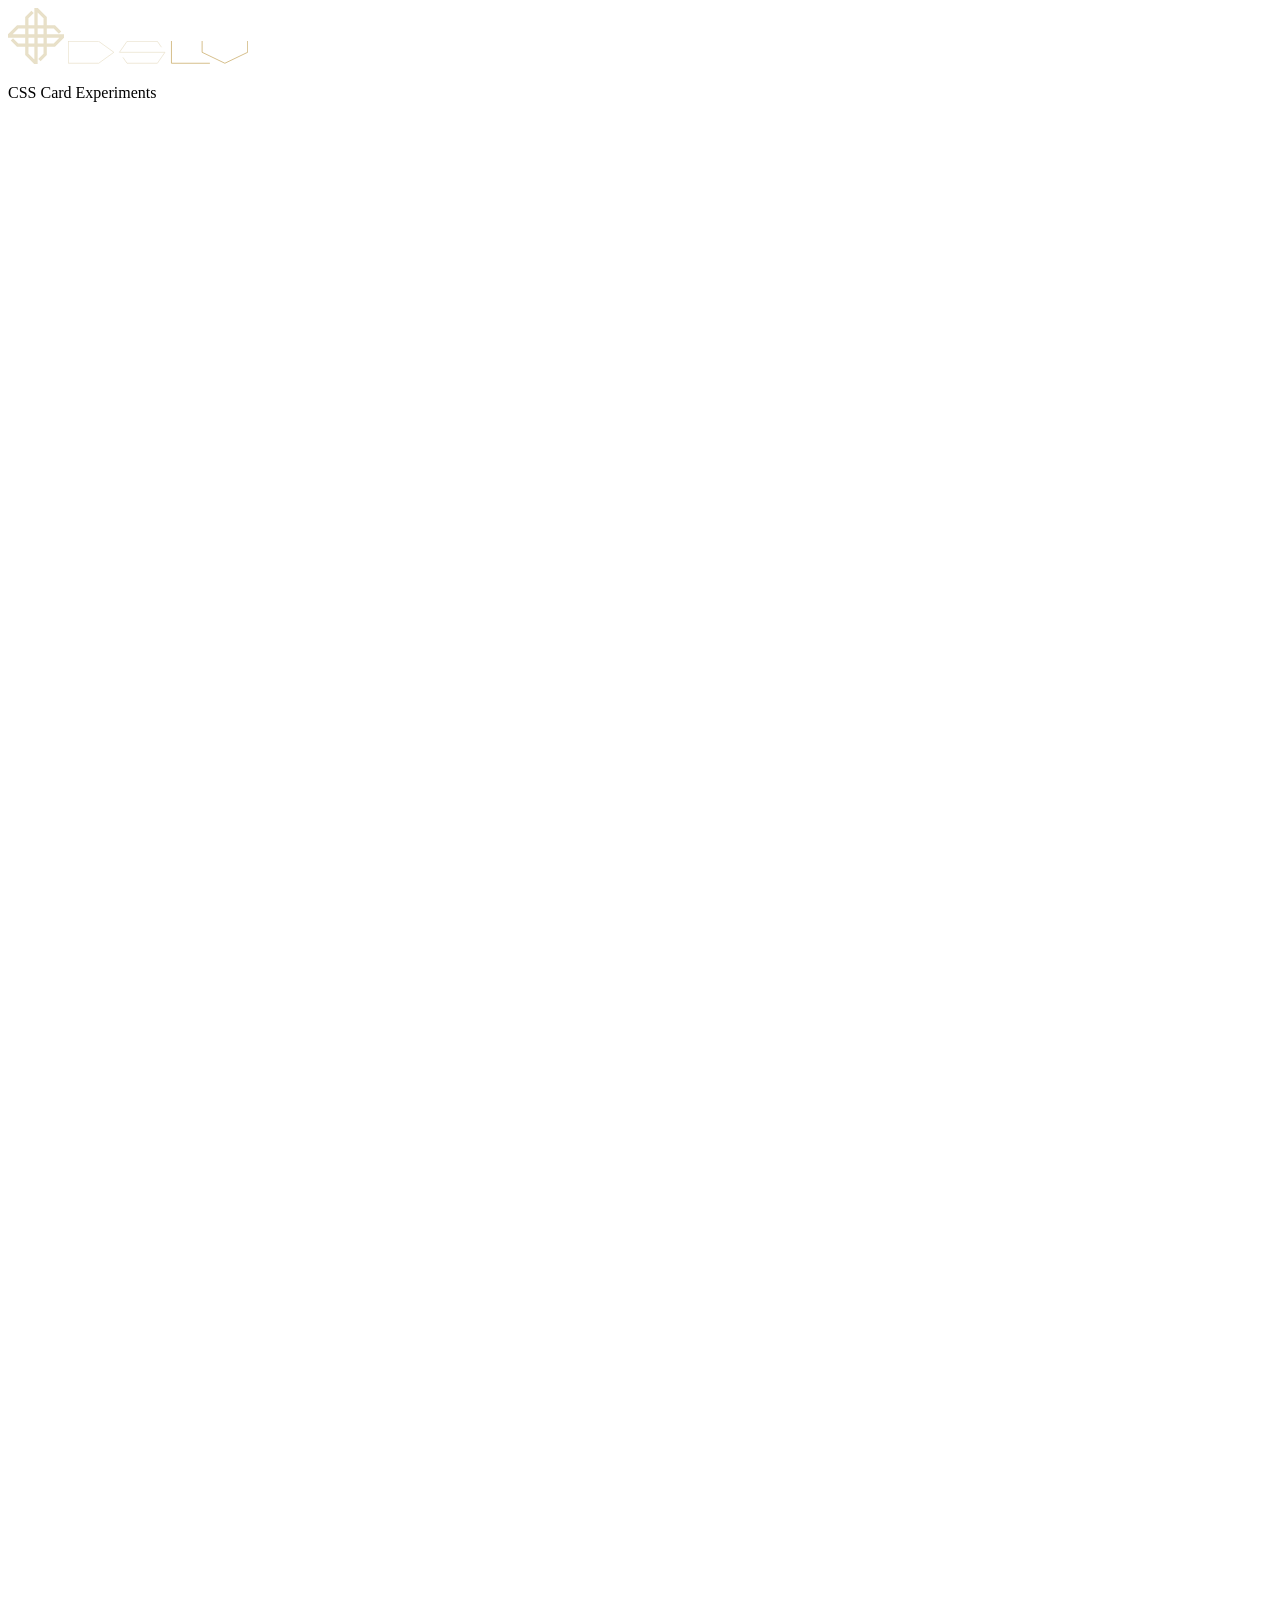
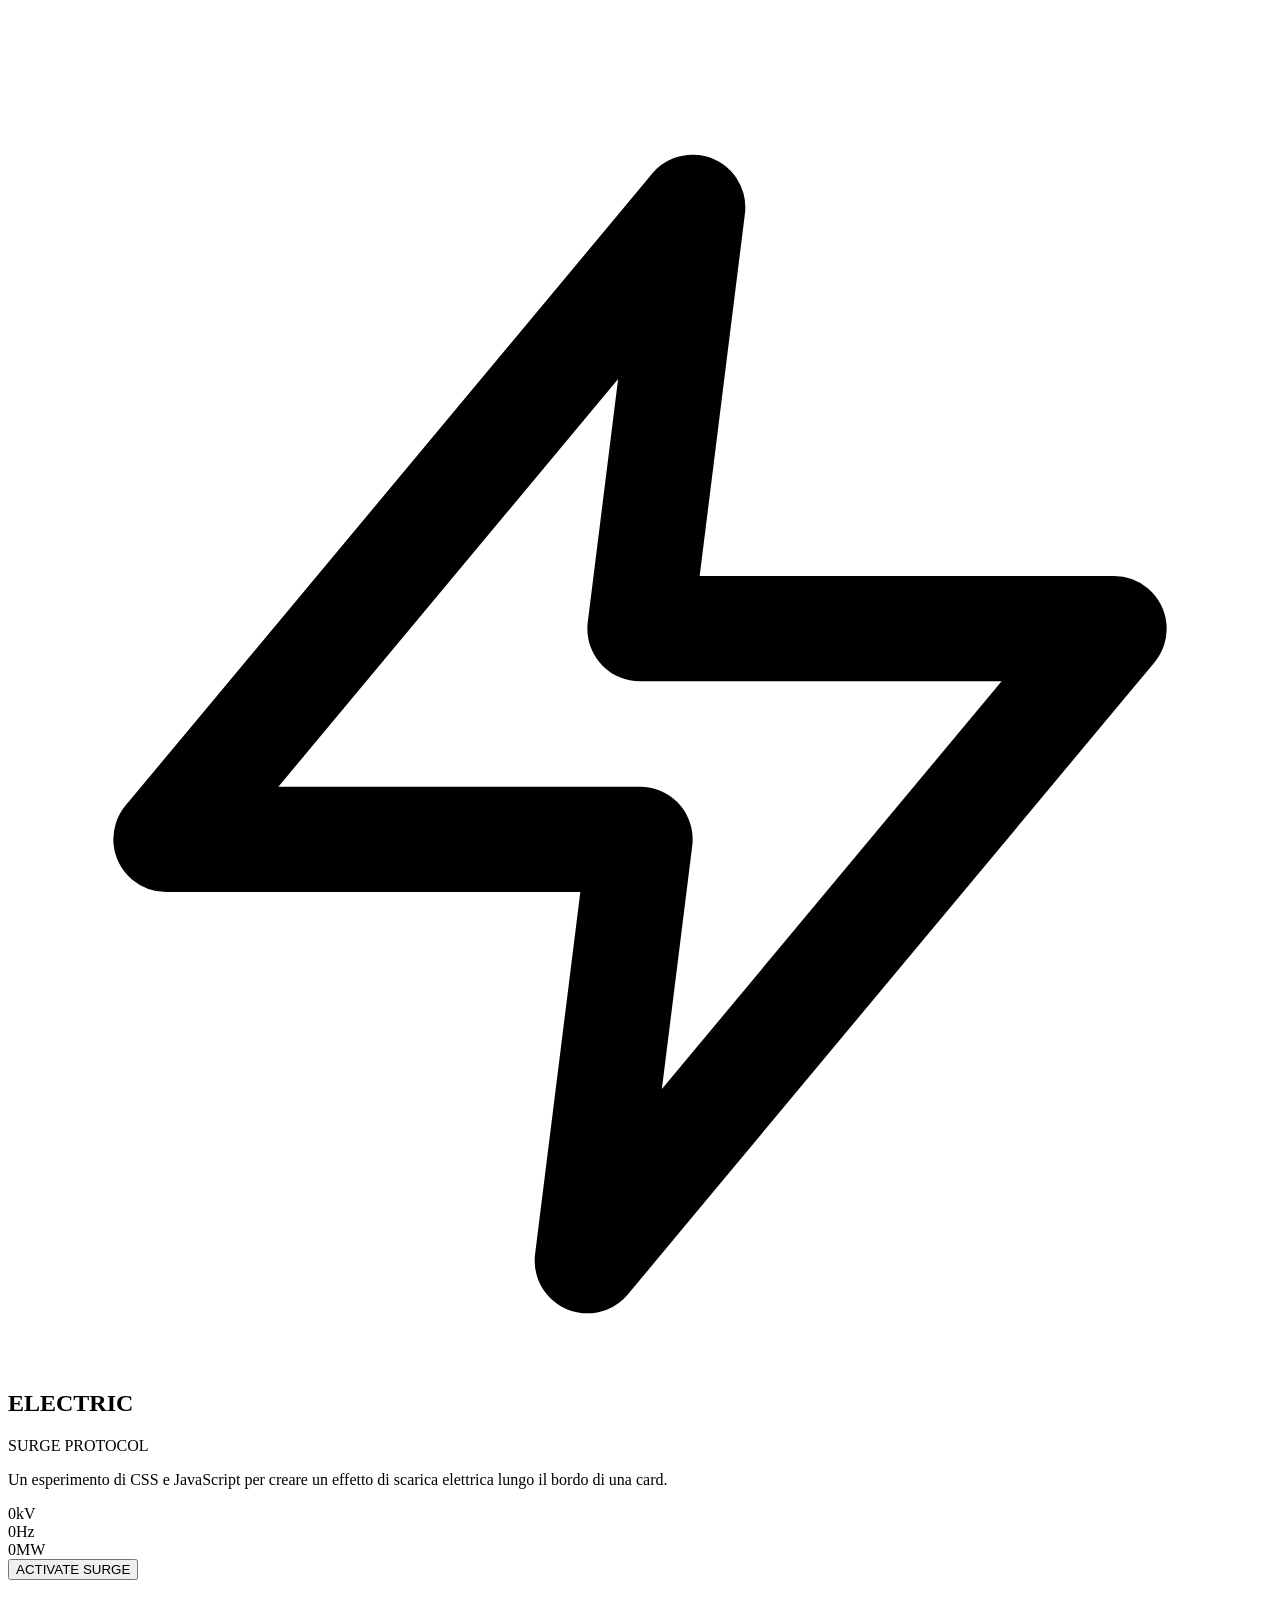
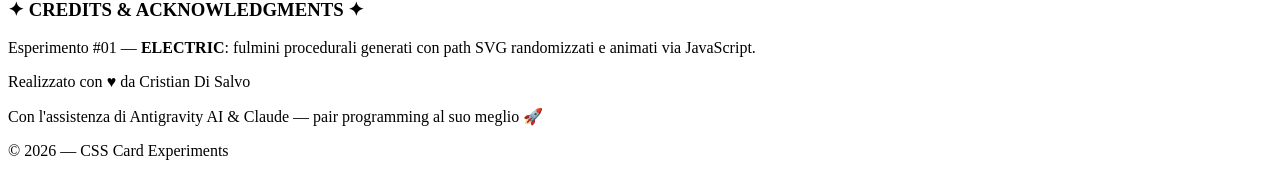
==== electric/index.html @ cdb963ba "Add index.html for Electric Card CSS experiments This file contains the HTML structure for the Elect" ====
<!DOCTYPE html>
<html lang="it">
<!--
  ============================================================
  CSS CARD EXPERIMENTS - #01 ELECTRIC
  ============================================================
  Autore:   Cristian Di Salvo - DSLV.tech
  AI:       Antigravity AI + Claude (Anthropic)
  Anno:     2026
  File:
    index.html  struttura HTML
    style.css   stili base + electric card
    script.js   fulmini SVG, surge mode, stats, tilt 3D
  ============================================================
-->
<head>
  <meta charset="UTF-8">
  <meta name="viewport" content="width=device-width, initial-scale=1.0">
  <title>Electric Card - CSS Card Experiments</title>
  <link rel="preconnect" href="https://fonts.googleapis.com">
  <link rel="preconnect" href="https://fonts.gstatic.com" crossorigin>
  <link rel="stylesheet" href="https://fonts.googleapis.com/css2?family=Orbitron:wght@400;700;900&family=Inter:wght@300;400;600&display=swap" media="print" onload="this.media='all'">
  <noscript><link rel="stylesheet" href="https://fonts.googleapis.com/css2?family=Orbitron:wght@400;700;900&family=Inter:wght@300;400;600&display=swap"></noscript>
  <link rel="stylesheet" href="style.css">
</head>
<body>
  <div class="scene">
    <div class="particles" id="particles" aria-hidden="true"></div>
    <header class="site-header">
      <div class="header-logos">
        <svg class="logo-mark" viewBox="0 0 273.65 273.65" width="56" height="56" xmlns="http://www.w3.org/2000/svg" aria-hidden="true">
          <polyline points="24.74 159.23 47.14 181.63 226.35 181.63 271.15 136.83 2.5 136.83 47.35 92.02 226.35 92.02 248.75 114.43" fill="none" stroke="#E8E0C8" stroke-linecap="square" stroke-width="16"/>
          <polyline points="159.23 248.91 181.63 226.51 181.63 47.3 136.83 2.5 136.83 271.15 92.02 226.31 92.02 47.3 114.43 24.9" fill="none" stroke="#E8E0C8" stroke-linecap="square" stroke-width="16"/>
        </svg>
        <svg class="logo-type" viewBox="0 0 225.19 28.27" width="180" fill="none" stroke-linecap="square" stroke-width=".87" xmlns="http://www.w3.org/2000/svg" aria-label="DSLV" role="img">
          <polygon points=".43 .43 .43 27.84 38.4 27.84 57.4 14.14 38.39 .43 .43 .43" stroke="#E8E0C8"/>
          <polyline points="69.07 20.99 73.82 27.84 111.82 27.84 121.32 14.14 64.36 14.14 73.86 .43 111.82 .43 116.57 7.28" stroke="#E8E0C8"/>
          <polyline points="129.43 .43 129.43 27.84 176.9 27.84" stroke="#C4A35A"/>
          <polyline points="167.79 .43 167.79 14.14 196.27 27.84 224.76 14.14 224.76 .43" stroke="#C4A35A"/>
        </svg>
      </div>
      <p class="header-tagline">CSS Card Experiments</p>
    </header>
    <div class="cards-container">
      <div class="card-wrapper" id="cardWrapper">
        <svg class="electric-border" viewBox="0 0 400 500" preserveAspectRatio="none" aria-hidden="true">
          <defs>
            <filter id="glow"><feGaussianBlur stdDeviation="3" result="coloredBlur"/><feMerge><feMergeNode in="coloredBlur"/><feMergeNode in="coloredBlur"/><feMergeNode in="SourceGraphic"/></feMerge></filter>
            <filter id="glow-intense"><feGaussianBlur stdDeviation="6" result="coloredBlur"/><feMerge><feMergeNode in="coloredBlur"/><feMergeNode in="coloredBlur"/><feMergeNode in="coloredBlur"/><feMergeNode in="SourceGraphic"/></feMerge></filter>
          </defs>
          <g id="lightningGroup" filter="url(#glow)"></g>
          <g id="lightningGroupIntense" filter="url(#glow-intense)"></g>
        </svg>
        <div class="electric-glow" aria-hidden="true"></div>
        <div class="card" id="card">
          <div class="card-icon" aria-hidden="true">
            <svg viewBox="0 0 24 24" fill="none" stroke="currentColor" stroke-width="2" stroke-linecap="round" stroke-linejoin="round"><polygon points="13 2 3 14 12 14 11 22 21 10 12 10 13 2"/></svg>
          </div>
          <h2 class="card-title">ELECTRIC</h2>
          <p class="card-subtitle">SURGE PROTOCOL</p>
          <div class="card-divider"></div>
          <p class="card-description">Un esperimento di CSS e JavaScript per creare un effetto di scarica elettrica lungo il bordo di una card.</p>
          <div class="card-stats">
            <div class="stat"><span class="stat-value" id="voltage">0</span><span class="stat-label">kV</span></div>
            <div class="stat"><span class="stat-value" id="frequency">0</span><span class="stat-label">Hz</span></div>
            <div class="stat"><span class="stat-value" id="power">0</span><span class="stat-label">MW</span></div>
          </div>
          <button class="card-button" id="surgeBtn"><span class="btn-text">ACTIVATE SURGE</span><span class="btn-flash" aria-hidden="true"></span></button>
        </div>
      </div>
    </div>
  </div>
  <footer class="credits">
    <div class="credits-inner">
      <div class="credits-glow"></div>
      <div class="credits-content">
        <h3 class="credits-title">✦ CREDITS & ACKNOWLEDGMENTS ✦</h3>
        <div class="credits-divider"></div>
        <p class="credits-text">Esperimento #01 — <strong>ELECTRIC</strong>: fulmini procedurali generati con path SVG randomizzati e animati via JavaScript.</p>
        <div class="credits-divider"></div>
        <div class="credits-thanks">
          <p class="credits-made-with">Realizzato con <span class="credits-heart">&#9829;</span> da <span class="credits-author">Cristian Di Salvo</span></p>
          <p class="credits-ai">Con l'assistenza di <span class="credits-ai-name">Antigravity AI</span> &amp; <span class="credits-claude-name">Claude</span> — pair programming al suo meglio 🚀</p>
        </div>
        <p class="credits-year">© 2026 — CSS Card Experiments</p>
      </div>
    </div>
  </footer>
  <script src="script.js"></script>
</body>
</html>
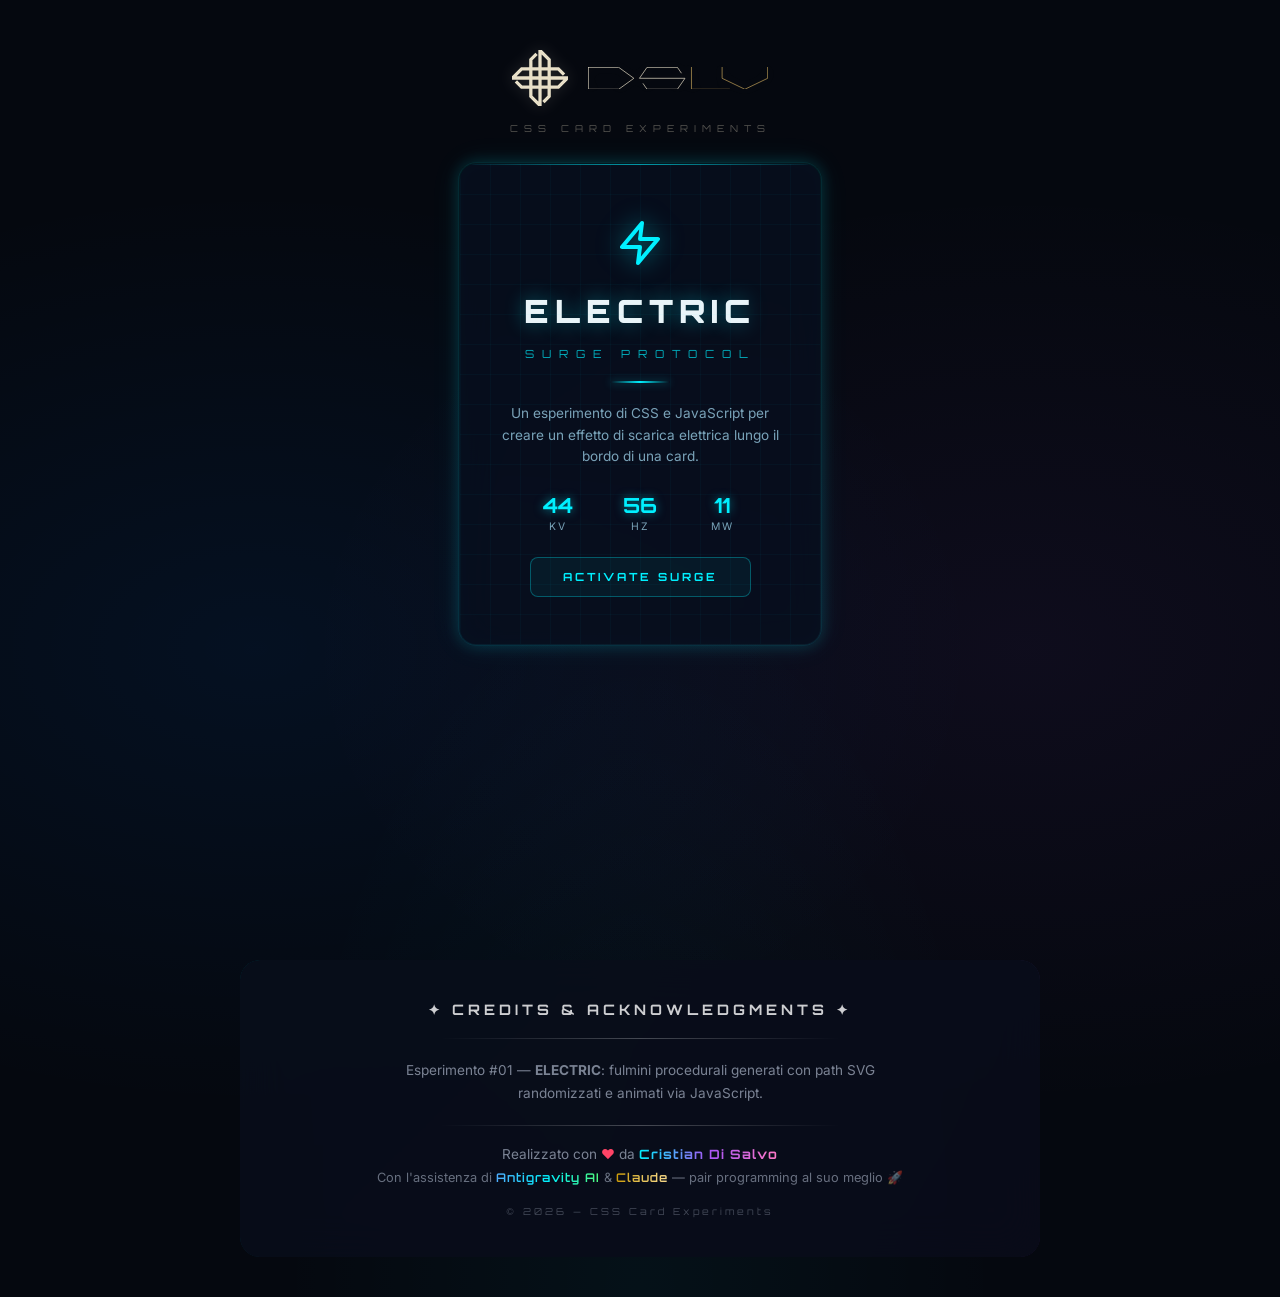
==== commit f555f08f: "Upload cartelle" ====
--- a/electric/index.html
+++ b/electric/index.html
@@ -2,37 +2,62 @@
 <html lang="it">
 <!--
   ============================================================
-  CSS CARD EXPERIMENTS - #01 ELECTRIC
+  CSS CARD EXPERIMENTS — #01 ELECTRIC
   ============================================================
-  Autore:   Cristian Di Salvo - DSLV.tech
+  Tecnica:  SVG path animation + JavaScript
+  Effetto:  Fulmini procedurali lungo il bordo della card,
+            generati in tempo reale con path SVG casuali.
+            Surge mode intensifica i fulmini e agita le stats.
+
+  Autore:   Cristian Di Salvo — DSLV.tech
   AI:       Antigravity AI + Claude (Anthropic)
   Anno:     2026
+
   File:
-    index.html  struttura HTML
-    style.css   stili base + electric card
-    script.js   fulmini SVG, surge mode, stats, tilt 3D
+    index.html  →  struttura HTML e markup della card
+    style.css   →  stili base (reset, layout) + stili card electric
+    script.js   →  logica fulmini, surge mode, stats animate,
+                   particelle di sfondo, tilt 3D mouse
   ============================================================
 -->
 <head>
   <meta charset="UTF-8">
   <meta name="viewport" content="width=device-width, initial-scale=1.0">
-  <title>Electric Card - CSS Card Experiments</title>
+  <meta name="description" content="CSS Card Experiment #01 — Electric: fulmini SVG procedurali lungo il bordo">
+  <title>Electric Card — CSS Card Experiments</title>
+
+  <!-- Google Fonts: caricamento non-blocking per evitare render blocking -->
   <link rel="preconnect" href="https://fonts.googleapis.com">
   <link rel="preconnect" href="https://fonts.gstatic.com" crossorigin>
-  <link rel="stylesheet" href="https://fonts.googleapis.com/css2?family=Orbitron:wght@400;700;900&family=Inter:wght@300;400;600&display=swap" media="print" onload="this.media='all'">
-  <noscript><link rel="stylesheet" href="https://fonts.googleapis.com/css2?family=Orbitron:wght@400;700;900&family=Inter:wght@300;400;600&display=swap"></noscript>
+  <link rel="stylesheet"
+        href="https://fonts.googleapis.com/css2?family=Orbitron:wght@400;700;900&family=Inter:wght@300;400;600&display=swap"
+        media="print" onload="this.media='all'">
+  <noscript>
+    <link rel="stylesheet" href="https://fonts.googleapis.com/css2?family=Orbitron:wght@400;700;900&family=Inter:wght@300;400;600&display=swap">
+  </noscript>
+
   <link rel="stylesheet" href="style.css">
 </head>
 <body>
+
   <div class="scene">
+
+    <!-- Particelle di sfondo generate via JS (createParticles()) -->
     <div class="particles" id="particles" aria-hidden="true"></div>
+
+    <!-- Header con logo DSLV -->
     <header class="site-header">
       <div class="header-logos">
-        <svg class="logo-mark" viewBox="0 0 273.65 273.65" width="56" height="56" xmlns="http://www.w3.org/2000/svg" aria-hidden="true">
-          <polyline points="24.74 159.23 47.14 181.63 226.35 181.63 271.15 136.83 2.5 136.83 47.35 92.02 226.35 92.02 248.75 114.43" fill="none" stroke="#E8E0C8" stroke-linecap="square" stroke-width="16"/>
-          <polyline points="159.23 248.91 181.63 226.51 181.63 47.3 136.83 2.5 136.83 271.15 92.02 226.31 92.02 47.3 114.43 24.9" fill="none" stroke="#E8E0C8" stroke-linecap="square" stroke-width="16"/>
+        <svg class="logo-mark" viewBox="0 0 273.65 273.65" width="56" height="56"
+             xmlns="http://www.w3.org/2000/svg" aria-hidden="true" focusable="false">
+          <polyline points="24.74 159.23 47.14 181.63 226.35 181.63 271.15 136.83 2.5 136.83 47.35 92.02 226.35 92.02 248.75 114.43"
+            fill="none" stroke="#E8E0C8" stroke-linecap="square" stroke-linejoin="miter" stroke-width="16"/>
+          <polyline points="159.23 248.91 181.63 226.51 181.63 47.3 136.83 2.5 136.83 271.15 92.02 226.31 92.02 47.3 114.43 24.9"
+            fill="none" stroke="#E8E0C8" stroke-linecap="square" stroke-linejoin="miter" stroke-width="16"/>
         </svg>
-        <svg class="logo-type" viewBox="0 0 225.19 28.27" width="180" fill="none" stroke-linecap="square" stroke-width=".87" xmlns="http://www.w3.org/2000/svg" aria-label="DSLV" role="img">
+        <svg class="logo-type" viewBox="0 0 225.19 28.27" width="180"
+             fill="none" stroke-linecap="square" stroke-linejoin="miter" stroke-miterlimit="10" stroke-width=".87"
+             xmlns="http://www.w3.org/2000/svg" aria-label="DSLV" role="img">
           <polygon points=".43 .43 .43 27.84 38.4 27.84 57.4 14.14 38.39 .43 .43 .43" stroke="#E8E0C8"/>
           <polyline points="69.07 20.99 73.82 27.84 111.82 27.84 121.32 14.14 64.36 14.14 73.86 .43 111.82 .43 116.57 7.28" stroke="#E8E0C8"/>
           <polyline points="129.43 .43 129.43 27.84 176.9 27.84" stroke="#C4A35A"/>
@@ -41,51 +66,127 @@
       </div>
       <p class="header-tagline">CSS Card Experiments</p>
     </header>
+
     <div class="cards-container">
+
+      <!--
+        CARD WRAPPER
+        Contiene: SVG fulmini (sovrapposto), glow, card body.
+        Il wrapper riceve il tilt 3D via JS su mousemove.
+        La classe .surge viene aggiunta via JS durante l'effetto.
+      -->
       <div class="card-wrapper" id="cardWrapper">
-        <svg class="electric-border" viewBox="0 0 400 500" preserveAspectRatio="none" aria-hidden="true">
+
+        <!--
+          SVG FULMINI
+          Posizionato con inset: -12px per coprire il bordo della card.
+          I path vengono generati e iniettati via JS in:
+            #lightningGroup      → fulmini normali (filtro glow)
+            #lightningGroupIntense → fulmini surge (filtro glow intenso)
+        -->
+        <svg class="electric-border" viewBox="0 0 400 500"
+             preserveAspectRatio="none" aria-hidden="true" focusable="false">
           <defs>
-            <filter id="glow"><feGaussianBlur stdDeviation="3" result="coloredBlur"/><feMerge><feMergeNode in="coloredBlur"/><feMergeNode in="coloredBlur"/><feMergeNode in="SourceGraphic"/></feMerge></filter>
-            <filter id="glow-intense"><feGaussianBlur stdDeviation="6" result="coloredBlur"/><feMerge><feMergeNode in="coloredBlur"/><feMergeNode in="coloredBlur"/><feMergeNode in="coloredBlur"/><feMergeNode in="SourceGraphic"/></feMerge></filter>
+            <!-- Filtro glow standard: blur + merge per alone luminoso -->
+            <filter id="glow">
+              <feGaussianBlur stdDeviation="3" result="coloredBlur"/>
+              <feMerge>
+                <feMergeNode in="coloredBlur"/>
+                <feMergeNode in="coloredBlur"/>
+                <feMergeNode in="SourceGraphic"/>
+              </feMerge>
+            </filter>
+            <!-- Filtro glow intenso: blur maggiore, 3 layer per il surge -->
+            <filter id="glow-intense">
+              <feGaussianBlur stdDeviation="6" result="coloredBlur"/>
+              <feMerge>
+                <feMergeNode in="coloredBlur"/>
+                <feMergeNode in="coloredBlur"/>
+                <feMergeNode in="coloredBlur"/>
+                <feMergeNode in="SourceGraphic"/>
+              </feMerge>
+            </filter>
           </defs>
           <g id="lightningGroup" filter="url(#glow)"></g>
           <g id="lightningGroupIntense" filter="url(#glow-intense)"></g>
         </svg>
+
+        <!-- Glow pulsante CSS attorno al bordo della card -->
         <div class="electric-glow" aria-hidden="true"></div>
+
+        <!-- Card body -->
         <div class="card" id="card">
           <div class="card-icon" aria-hidden="true">
-            <svg viewBox="0 0 24 24" fill="none" stroke="currentColor" stroke-width="2" stroke-linecap="round" stroke-linejoin="round"><polygon points="13 2 3 14 12 14 11 22 21 10 12 10 13 2"/></svg>
+            <svg viewBox="0 0 24 24" fill="none" stroke="currentColor"
+                 stroke-width="2" stroke-linecap="round" stroke-linejoin="round">
+              <polygon points="13 2 3 14 12 14 11 22 21 10 12 10 13 2"/>
+            </svg>
           </div>
           <h2 class="card-title">ELECTRIC</h2>
           <p class="card-subtitle">SURGE PROTOCOL</p>
-          <div class="card-divider"></div>
-          <p class="card-description">Un esperimento di CSS e JavaScript per creare un effetto di scarica elettrica lungo il bordo di una card.</p>
-          <div class="card-stats">
-            <div class="stat"><span class="stat-value" id="voltage">0</span><span class="stat-label">kV</span></div>
-            <div class="stat"><span class="stat-value" id="frequency">0</span><span class="stat-label">Hz</span></div>
-            <div class="stat"><span class="stat-value" id="power">0</span><span class="stat-label">MW</span></div>
+          <div class="card-divider" aria-hidden="true"></div>
+          <p class="card-description">
+            Un esperimento di CSS e JavaScript per creare un effetto
+            di scarica elettrica lungo il bordo di una card.
+          </p>
+
+          <!-- Stats animate via JS (lerp verso target) -->
+          <div class="card-stats" aria-label="Statistiche elettriche">
+            <div class="stat">
+              <span class="stat-value" id="voltage" aria-live="polite">0</span>
+              <span class="stat-label">kV</span>
+            </div>
+            <div class="stat">
+              <span class="stat-value" id="frequency" aria-live="polite">0</span>
+              <span class="stat-label">Hz</span>
+            </div>
+            <div class="stat">
+              <span class="stat-value" id="power" aria-live="polite">0</span>
+              <span class="stat-label">MW</span>
+            </div>
           </div>
-          <button class="card-button" id="surgeBtn"><span class="btn-text">ACTIVATE SURGE</span><span class="btn-flash" aria-hidden="true"></span></button>
+
+          <!-- Trigger surge mode -->
+          <button class="card-button" id="surgeBtn" aria-label="Attiva modalità Surge">
+            <span class="btn-text">ACTIVATE SURGE</span>
+            <span class="btn-flash" aria-hidden="true"></span>
+          </button>
         </div>
+
       </div>
     </div>
   </div>
+
+  <!-- Footer credits -->
   <footer class="credits">
     <div class="credits-inner">
       <div class="credits-glow"></div>
       <div class="credits-content">
         <h3 class="credits-title">✦ CREDITS & ACKNOWLEDGMENTS ✦</h3>
         <div class="credits-divider"></div>
-        <p class="credits-text">Esperimento #01 — <strong>ELECTRIC</strong>: fulmini procedurali generati con path SVG randomizzati e animati via JavaScript.</p>
+        <p class="credits-text">
+          Esperimento #01 — <strong>ELECTRIC</strong>: fulmini procedurali
+          generati con path SVG randomizzati e animati via JavaScript.
+        </p>
         <div class="credits-divider"></div>
         <div class="credits-thanks">
-          <p class="credits-made-with">Realizzato con <span class="credits-heart">&#9829;</span> da <span class="credits-author">Cristian Di Salvo</span></p>
-          <p class="credits-ai">Con l'assistenza di <span class="credits-ai-name">Antigravity AI</span> &amp; <span class="credits-claude-name">Claude</span> — pair programming al suo meglio 🚀</p>
+          <p class="credits-made-with">
+            Realizzato con <span class="credits-heart">♥</span> da
+            <span class="credits-author">Cristian Di Salvo</span>
+          </p>
+          <p class="credits-ai">
+            Con l'assistenza di
+            <span class="credits-ai-name">Antigravity AI</span>
+            &amp;
+            <span class="credits-claude-name">Claude</span>
+            — pair programming al suo meglio 🚀
+          </p>
         </div>
         <p class="credits-year">© 2026 — CSS Card Experiments</p>
       </div>
     </div>
   </footer>
+
   <script src="script.js"></script>
 </body>
 </html>
--- a/electric/style.css
+++ b/electric/style.css
@@ -0,0 +1,728 @@
+/*
+  ============================================================
+  CSS CARD EXPERIMENTS — #01 ELECTRIC — style.css
+  ============================================================
+  Struttura:
+    1. Reset & variabili CSS globali
+    2. Layout base (body, scene, header, particelle, cards-container)
+    3. Card Electric — wrapper, SVG border, glow, card body,
+       tipografia, stats, bottone, surge mode
+    4. Credits footer
+    5. Responsive (mobile-first breakpoints)
+
+  Nota: i colori electric usano la variabile --electric-cyan (#00f0ff)
+  definita in :root per coerenza tra glow, testo e fulmini SVG.
+  ============================================================
+*/
+
+/* ===== RESET & BASE ===== */
+*, *::before, *::after {
+  margin: 0;
+  padding: 0;
+  box-sizing: border-box;
+}
+
+:root {
+  --electric-cyan: #00f0ff;
+  --electric-blue: #0077ff;
+  --electric-purple: #a855f7;
+  --electric-white: #e0f7ff;
+  --bg-dark: #05080f;
+  --bg-card: rgba(8, 15, 30, 0.85);
+  --text-primary: #e8f4f8;
+  --text-secondary: #7aa2b8;
+  --glow-color: rgba(0, 240, 255, 0.15);
+}
+
+body {
+  min-height: 100vh;
+  display: flex;
+  flex-direction: column;
+  align-items: center;
+  justify-content: flex-start;
+  background: var(--bg-dark);
+  background-image:
+    radial-gradient(ellipse at 20% 50%, rgba(0, 119, 255, 0.08) 0%, transparent 50%),
+    radial-gradient(ellipse at 80% 50%, rgba(168, 85, 247, 0.06) 0%, transparent 50%),
+    radial-gradient(ellipse at 50% 100%, rgba(0, 240, 255, 0.04) 0%, transparent 40%);
+  font-family: 'Inter', sans-serif;
+  overflow-x: hidden;
+}
+
+/* ===== SCENE ===== */
+.scene {
+  position: relative;
+  display: flex;
+  flex-direction: column;
+  align-items: center;
+  justify-content: flex-start;
+  width: 100%;
+  min-height: 100vh;
+  padding: 40px 20px;
+}
+
+/* ===== HEADER CON LOGHI ===== */
+.site-header {
+  display: flex;
+  flex-direction: column;
+  align-items: center;
+  gap: 16px;
+  padding: 10px 20px 30px;
+  z-index: 2;
+  width: 100%;
+}
+
+.header-logos {
+  display: flex;
+  align-items: center;
+  gap: 20px;
+}
+
+.logo-mark {
+  filter: drop-shadow(0 0 8px rgba(232, 224, 200, 0.2));
+  animation: logoGlow 4s ease-in-out infinite alternate;
+}
+
+@keyframes logoGlow {
+  0% {
+    filter: drop-shadow(0 0 8px rgba(232, 224, 200, 0.15));
+  }
+  100% {
+    filter: drop-shadow(0 0 16px rgba(196, 163, 90, 0.35));
+  }
+}
+
+.logo-type {
+  filter: drop-shadow(0 0 4px rgba(232, 224, 200, 0.1));
+}
+
+.header-tagline {
+  font-family: 'Orbitron', sans-serif;
+  font-weight: 400;
+  font-size: 0.6rem;
+  letter-spacing: 6px;
+  color: rgba(232, 224, 200, 0.35);
+  text-transform: uppercase;
+}
+
+/* ===== CONTENITORE CARD (layout a griglia) ===== */
+.cards-container {
+  display: flex;
+  gap: 40px;
+  align-items: center;
+  justify-content: center;
+  flex-wrap: wrap;
+  z-index: 1;
+  width: 100%;
+  max-width: 1400px;
+  padding: 0 20px;
+  box-sizing: border-box;
+}
+
+/* ===== PARTICELLE DI SFONDO ===== */
+.particles {
+  position: fixed;
+  inset: 0;
+  pointer-events: none;
+  z-index: 0;
+}
+
+.particle {
+  position: absolute;
+  width: 2px;
+  height: 2px;
+  background: var(--electric-cyan);
+  border-radius: 50%;
+  opacity: 0;
+  animation: particleFloat 6s infinite ease-in-out;
+}
+
+@keyframes particleFloat {
+  0%, 100% {
+    opacity: 0;
+    transform: translateY(0) scale(0.5);
+  }
+  50% {
+    opacity: 0.8;
+    transform: translateY(-80px) scale(1);
+  }
+}
+
+
+
+
+/* ================================================ */
+/* ===== CARD 1: ELECTRIC (bordo elettrificato) ==== */
+/* ================================================ */
+
+/* --- Wrapper della card elettrica --- */
+.card-wrapper {
+  position: relative;
+  width: 100%;
+  max-width: 360px;
+  height: 480px;
+  z-index: 1;
+  cursor: pointer;
+  transition: transform 0.3s ease;
+}
+
+.card-wrapper:hover {
+  transform: scale(1.02);
+}
+
+/* --- SVG per i fulmini lungo il bordo --- */
+.electric-border {
+  position: absolute;
+  inset: -12px;
+  width: calc(100% + 24px);
+  height: calc(100% + 24px);
+  z-index: 3;
+  pointer-events: none;
+}
+
+.lightning-bolt {
+  fill: none;
+  stroke: var(--electric-cyan);
+  stroke-width: 2;
+  stroke-linecap: round;
+  opacity: 0;
+  animation: boltFlash 0.15s ease-out forwards;
+}
+
+.lightning-bolt.intense {
+  stroke: var(--electric-white);
+  stroke-width: 1.5;
+}
+
+@keyframes boltFlash {
+  0% {
+    opacity: 1;
+    stroke-width: 3;
+  }
+  50% {
+    opacity: 0.8;
+  }
+  100% {
+    opacity: 0;
+    stroke-width: 0.5;
+  }
+}
+
+/* --- Glow pulsante di base --- */
+.electric-glow {
+  position: absolute;
+  inset: -2px;
+  border-radius: 18px;
+  z-index: 1;
+  background: transparent;
+  box-shadow:
+    0 0 15px var(--glow-color),
+    0 0 30px rgba(0, 240, 255, 0.08),
+    inset 0 0 15px var(--glow-color);
+  border: 1px solid rgba(0, 240, 255, 0.15);
+  animation: glowPulse 3s ease-in-out infinite;
+  pointer-events: none;
+}
+
+@keyframes glowPulse {
+  0%, 100% {
+    box-shadow:
+      0 0 15px var(--glow-color),
+      0 0 30px rgba(0, 240, 255, 0.08),
+      inset 0 0 15px var(--glow-color);
+    border-color: rgba(0, 240, 255, 0.15);
+  }
+  50% {
+    box-shadow:
+      0 0 25px rgba(0, 240, 255, 0.25),
+      0 0 50px rgba(0, 240, 255, 0.12),
+      inset 0 0 25px rgba(0, 240, 255, 0.2);
+    border-color: rgba(0, 240, 255, 0.3);
+  }
+}
+
+/* --- Corpo della card elettrica --- */
+.card {
+  position: relative;
+  z-index: 2;
+  width: 100%;
+  height: 100%;
+  border-radius: 16px;
+  background: var(--bg-card);
+  backdrop-filter: blur(20px);
+  -webkit-backdrop-filter: blur(20px);
+  padding: 40px 32px;
+  display: flex;
+  flex-direction: column;
+  align-items: center;
+  justify-content: center;
+  gap: 16px;
+  overflow: hidden;
+}
+
+/* --- Riflesso superiore --- */
+.card::before {
+  content: '';
+  position: absolute;
+  top: 0;
+  left: 0;
+  right: 0;
+  height: 1px;
+  background: linear-gradient(
+    90deg,
+    transparent 0%,
+    rgba(0, 240, 255, 0.4) 30%,
+    rgba(0, 240, 255, 0.6) 50%,
+    rgba(0, 240, 255, 0.4) 70%,
+    transparent 100%
+  );
+}
+
+/* --- Griglia di sfondo --- */
+.card::after {
+  content: '';
+  position: absolute;
+  inset: 0;
+  background-image:
+    linear-gradient(rgba(0, 240, 255, 0.03) 1px, transparent 1px),
+    linear-gradient(90deg, rgba(0, 240, 255, 0.03) 1px, transparent 1px);
+  background-size: 30px 30px;
+  pointer-events: none;
+  border-radius: 16px;
+}
+
+/* --- Icona fulmine --- */
+.card-icon {
+  width: 64px;
+  height: 64px;
+  display: flex;
+  align-items: center;
+  justify-content: center;
+  color: var(--electric-cyan);
+  filter: drop-shadow(0 0 12px rgba(0, 240, 255, 0.5));
+  animation: iconFloat 4s ease-in-out infinite;
+}
+
+.card-icon svg {
+  width: 48px;
+  height: 48px;
+}
+
+@keyframes iconFloat {
+  0%, 100% { transform: translateY(0); }
+  50% { transform: translateY(-6px); }
+}
+
+/* --- Tipografia card elettrica --- */
+.card-title {
+  font-family: 'Orbitron', sans-serif;
+  font-weight: 900;
+  font-size: 2rem;
+  letter-spacing: 6px;
+  color: var(--text-primary);
+  text-shadow: 0 0 20px rgba(0, 240, 255, 0.4);
+  text-align: center;
+}
+
+.card-subtitle {
+  font-family: 'Orbitron', sans-serif;
+  font-weight: 400;
+  font-size: 0.7rem;
+  letter-spacing: 8px;
+  color: var(--electric-cyan);
+  opacity: 0.7;
+  text-align: center;
+}
+
+.card-divider {
+  width: 60px;
+  height: 2px;
+  background: linear-gradient(90deg, transparent, var(--electric-cyan), transparent);
+  margin: 4px 0;
+  box-shadow: 0 0 8px rgba(0, 240, 255, 0.4);
+}
+
+.card-description {
+  font-size: 0.85rem;
+  line-height: 1.6;
+  color: var(--text-secondary);
+  text-align: center;
+  max-width: 280px;
+}
+
+/* --- Statistiche --- */
+.card-stats {
+  display: flex;
+  gap: 32px;
+  margin-top: 8px;
+}
+
+.stat {
+  display: flex;
+  flex-direction: column;
+  align-items: center;
+  gap: 2px;
+}
+
+.stat-value {
+  font-family: 'Orbitron', sans-serif;
+  font-weight: 700;
+  font-size: 1.3rem;
+  color: var(--electric-cyan);
+  text-shadow: 0 0 10px rgba(0, 240, 255, 0.5);
+  min-width: 50px;
+  text-align: center;
+}
+
+.stat-label {
+  font-size: 0.65rem;
+  letter-spacing: 2px;
+  color: var(--text-secondary);
+  text-transform: uppercase;
+}
+
+/* --- Bottone Surge --- */
+.card-button {
+  position: relative;
+  margin-top: 8px;
+  padding: 12px 32px;
+  border: 1px solid rgba(0, 240, 255, 0.3);
+  border-radius: 8px;
+  background: rgba(0, 240, 255, 0.05);
+  color: var(--electric-cyan);
+  font-family: 'Orbitron', sans-serif;
+  font-weight: 700;
+  font-size: 0.7rem;
+  letter-spacing: 3px;
+  cursor: pointer;
+  overflow: hidden;
+  transition: all 0.3s ease;
+  z-index: 5;
+}
+
+.card-button:hover {
+  background: rgba(0, 240, 255, 0.12);
+  border-color: rgba(0, 240, 255, 0.6);
+  box-shadow: 0 0 20px rgba(0, 240, 255, 0.2), inset 0 0 20px rgba(0, 240, 255, 0.05);
+  transform: translateY(-1px);
+}
+
+.card-button:active {
+  transform: translateY(0);
+}
+
+.btn-text {
+  position: relative;
+  z-index: 2;
+}
+
+.btn-flash {
+  position: absolute;
+  inset: 0;
+  background: linear-gradient(90deg, transparent, rgba(0, 240, 255, 0.3), transparent);
+  transform: translateX(-100%);
+  z-index: 1;
+}
+
+.card-button:hover .btn-flash {
+  animation: btnFlash 0.6s ease forwards;
+}
+
+@keyframes btnFlash {
+  to { transform: translateX(100%); }
+}
+
+/* --- Modalità Surge (effetto intensificato) --- */
+.card-wrapper.surge .electric-glow {
+  animation: surgePulse 0.3s ease-in-out infinite;
+}
+
+@keyframes surgePulse {
+  0%, 100% {
+    box-shadow:
+      0 0 30px rgba(0, 240, 255, 0.4),
+      0 0 60px rgba(0, 240, 255, 0.2),
+      0 0 100px rgba(168, 85, 247, 0.1),
+      inset 0 0 30px rgba(0, 240, 255, 0.3);
+    border-color: rgba(0, 240, 255, 0.5);
+  }
+  50% {
+    box-shadow:
+      0 0 50px rgba(0, 240, 255, 0.6),
+      0 0 80px rgba(0, 240, 255, 0.3),
+      0 0 120px rgba(168, 85, 247, 0.15),
+      inset 0 0 40px rgba(0, 240, 255, 0.4);
+    border-color: rgba(0, 240, 255, 0.8);
+  }
+}
+
+.card-wrapper.surge .card-title {
+  animation: textGlitch 0.1s infinite;
+}
+
+@keyframes textGlitch {
+  0% { text-shadow: 0 0 20px rgba(0, 240, 255, 0.4); }
+  25% { text-shadow: -2px 0 rgba(255, 0, 100, 0.5), 2px 0 rgba(0, 240, 255, 0.5); }
+  50% { text-shadow: 0 0 30px rgba(0, 240, 255, 0.8); }
+  75% { text-shadow: 2px 0 rgba(255, 0, 100, 0.3), -2px 0 rgba(0, 240, 255, 0.7); }
+  100% { text-shadow: 0 0 20px rgba(0, 240, 255, 0.4); }
+}
+
+
+
+
+/* ===== SVG FILTERS (hidden)                   ==== */
+/* ================================================ */
+
+.svg-filters {
+  position: absolute;
+  width: 0;
+  height: 0;
+  overflow: hidden;
+  pointer-events: none;
+}
+
+
+/* ================================================ */
+/* ===== CREDITS / ACKNOWLEDGMENTS FOOTER       ==== */
+/* ================================================ */
+
+.credits {
+  width: 100%;
+  padding: 60px 20px 40px;
+  position: relative;
+  z-index: 1;
+}
+
+.credits-inner {
+  max-width: 800px;
+  margin: 0 auto;
+  position: relative;
+  border-radius: 20px;
+  overflow: hidden;
+}
+
+.credits-glow {
+  position: absolute;
+  inset: -1px;
+  border-radius: 20px;
+  background: linear-gradient(
+    135deg,
+    rgba(0, 240, 255, 0.1),
+    rgba(168, 85, 247, 0.1),
+    rgba(255, 121, 198, 0.1),
+    rgba(255, 120, 0, 0.1),
+    rgba(100, 180, 255, 0.1)
+  );
+  background-size: 400% 400%;
+  animation: creditsGradient 10s ease infinite;
+  z-index: 0;
+}
+
+@keyframes creditsGradient {
+  0%, 100% { background-position: 0% 50%; }
+  25% { background-position: 100% 0%; }
+  50% { background-position: 100% 100%; }
+  75% { background-position: 0% 100%; }
+}
+
+.credits-content {
+  position: relative;
+  z-index: 1;
+  background: rgba(8, 12, 24, 0.9);
+  backdrop-filter: blur(20px);
+  -webkit-backdrop-filter: blur(20px);
+  border-radius: 20px;
+  padding: 40px 36px;
+  display: flex;
+  flex-direction: column;
+  align-items: center;
+  gap: 20px;
+}
+
+.credits-title {
+  font-family: 'Orbitron', sans-serif;
+  font-weight: 700;
+  font-size: 0.9rem;
+  letter-spacing: 4px;
+  color: rgba(255, 255, 255, 0.8);
+  text-align: center;
+}
+
+.credits-divider {
+  width: 100%;
+  max-width: 400px;
+  height: 1px;
+  background: linear-gradient(
+    90deg,
+    transparent,
+    rgba(255, 255, 255, 0.15) 30%,
+    rgba(255, 255, 255, 0.25) 50%,
+    rgba(255, 255, 255, 0.15) 70%,
+    transparent
+  );
+}
+
+.credits-text {
+  font-size: 0.85rem;
+  line-height: 1.7;
+  color: rgba(200, 210, 230, 0.6);
+  text-align: center;
+  max-width: 520px;
+}
+
+/* Griglia delle tecnologie */
+.credits-grid {
+  display: grid;
+  grid-template-columns: repeat(auto-fit, minmax(130px, 1fr));
+  gap: 12px;
+  width: 100%;
+  max-width: 600px;
+}
+
+.credit-item {
+  display: flex;
+  flex-direction: column;
+  align-items: center;
+  gap: 4px;
+  padding: 14px 8px;
+  border-radius: 12px;
+  background: rgba(255, 255, 255, 0.03);
+  border: 1px solid rgba(255, 255, 255, 0.06);
+  transition: all 0.3s ease;
+}
+
+.credit-item:hover {
+  background: rgba(255, 255, 255, 0.06);
+  border-color: rgba(255, 255, 255, 0.12);
+  transform: translateY(-2px);
+  box-shadow: 0 4px 20px rgba(0, 0, 0, 0.3);
+}
+
+.credit-icon {
+  font-size: 1.2rem;
+}
+
+.credit-label {
+  font-family: 'Orbitron', sans-serif;
+  font-weight: 700;
+  font-size: 0.6rem;
+  letter-spacing: 2px;
+  color: rgba(255, 255, 255, 0.7);
+}
+
+.credit-tech {
+  font-size: 0.6rem;
+  color: rgba(200, 210, 230, 0.4);
+  text-align: center;
+  line-height: 1.3;
+}
+
+/* Sezione ringraziamenti */
+.credits-thanks {
+  display: flex;
+  flex-direction: column;
+  align-items: center;
+  gap: 8px;
+}
+
+.credits-made-with {
+  font-size: 0.85rem;
+  color: rgba(200, 210, 230, 0.6);
+}
+
+.credits-heart {
+  color: #ff4466;
+  display: inline-block;
+  animation: heartbeat 1.5s ease-in-out infinite;
+}
+
+@keyframes heartbeat {
+  0%, 100% { transform: scale(1); }
+  50% { transform: scale(1.2); }
+}
+
+.credits-author {
+  font-family: 'Orbitron', sans-serif;
+  font-weight: 700;
+  font-size: 0.8rem;
+  letter-spacing: 1px;
+  background: linear-gradient(90deg, #00f0ff, #a855f7, #ff79c6);
+  -webkit-background-clip: text;
+  background-clip: text;
+  -webkit-text-fill-color: transparent;
+}
+
+.credits-ai {
+  font-size: 0.8rem;
+  color: rgba(200, 210, 230, 0.5);
+}
+
+.credits-ai-name {
+  font-family: 'Orbitron', sans-serif;
+  font-weight: 600;
+  font-size: 0.75rem;
+  letter-spacing: 1px;
+  background: linear-gradient(90deg, #4facfe, #00f2fe, #50fa7b);
+  -webkit-background-clip: text;
+  background-clip: text;
+  -webkit-text-fill-color: transparent;
+}
+
+.credits-year {
+  font-family: 'Orbitron', sans-serif;
+  font-size: 0.6rem;
+  letter-spacing: 3px;
+  color: rgba(200, 210, 230, 0.3);
+  text-align: center;
+}
+
+
+/* ================================================ */
+
+
+/*
+  ============================================================
+  Stile aggiuntivo per i credits — nome Claude
+  ============================================================
+*/
+.credits-claude-name {
+  font-family: 'Orbitron', sans-serif;
+  font-weight: 600;
+  font-size: 0.75rem;
+  letter-spacing: 1px;
+  background: linear-gradient(90deg, #cc9b06, #e8c55a, #f5d78a);
+  -webkit-background-clip: text;
+  background-clip: text;
+  -webkit-text-fill-color: transparent;
+}
+
+
+/* ================================================ */
+/* ===== RESPONSIVE                             ==== */
+/* ================================================ */
+
+@media (max-width: 900px) {
+  .cards-container { flex-direction: column; gap: 40px; padding: 0 20px; }
+  .scene { padding: 40px 10px; }
+  .card-wrapper { max-width: 380px; }
+}
+
+@media (max-width: 600px) {
+  .card-wrapper { max-width: 340px; height: 460px; }
+  .card-title { font-size: 1.6rem; letter-spacing: 4px; }
+  .card-subtitle { font-size: 0.55rem; letter-spacing: 4px; }
+  .card-stats { gap: 20px; }
+  .card-description { font-size: 0.75rem; }
+  .credits { padding: 40px 10px 30px; }
+  .credits-content { padding: 28px 18px; }
+}
+
+@media (max-width: 400px) {
+  .card-wrapper { max-width: 100%; height: 420px; }
+  .card-title { font-size: 1.4rem; letter-spacing: 3px; }
+  .card, .card { padding: 24px 18px; }
+  .card-description { font-size: 0.72rem; max-width: 220px; }
+  .stat-value { font-size: 1.1rem; }
+  .card-button { padding: 10px 24px; font-size: 0.6rem; letter-spacing: 2px; }
+}
